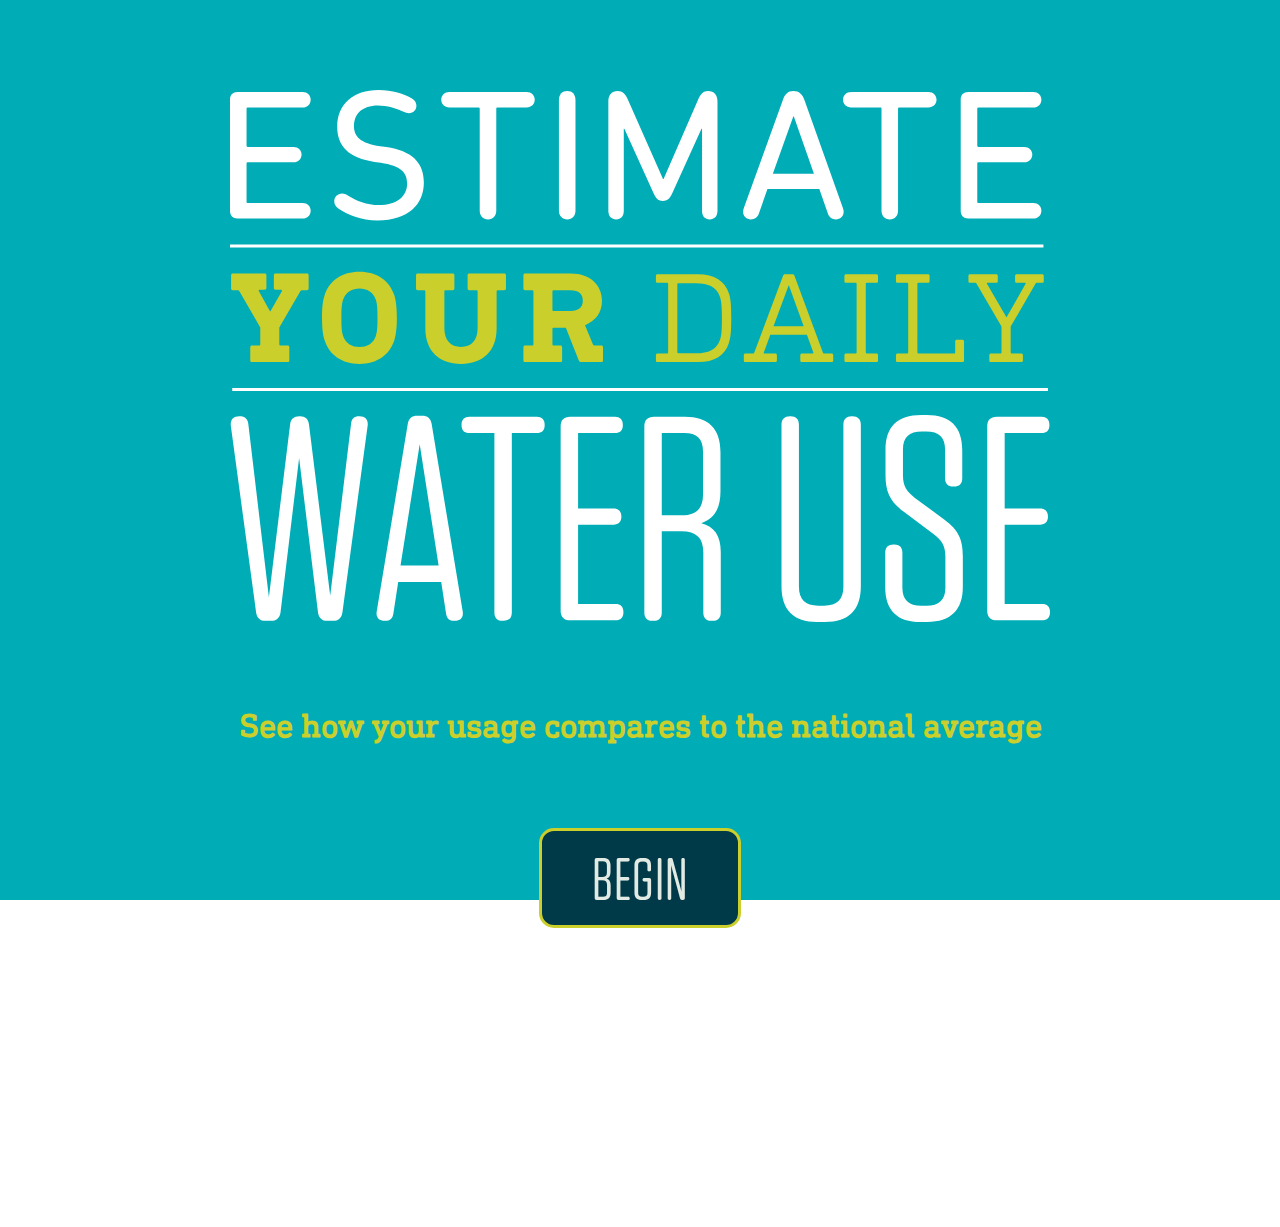
==== index.html @ 54525e08 "Initial commit" ====
<!doctype html>
<html class="no-js" lang="">
    <head>
        <meta charset="utf-8">
        <meta http-equiv="x-ua-compatible" content="ie=edge">
        <title></title>
        <meta name="description" content="">
        <meta name="viewport" content="width=device-width, initial-scale=1">

        <link rel="apple-touch-icon" href="apple-touch-icon.png">
        <!-- Place favicon.ico in the root directory -->

        <link rel="stylesheet" href="css/normalize.css">
        <link rel="stylesheet" href="css/main.css">
        <link rel="stylesheet" href="css/style.css">
<!--         <link rel="stylesheet" href="css/chartist.css"> -->
        <script src="js/vendor/modernizr-2.8.3.min.js"></script>
    </head>
    <body>
        <!--[if lt IE 8]>
            <p class="browserupgrade">You are using an <strong>outdated</strong> browser. Please <a href="http://browsehappy.com/">upgrade your browser</a> to improve your experience.</p>
        <![endif]-->

        <div class="proceed-alert">Please answer all questions before proceeding.</div>
        
        <div class="questions-wrapper">

          <div class="sidebar main-sidebar">
            <header class="sidebar-logo">
              <img src="images/title.svg" />
            </header>
            
            <!-- gauge -->
            <div class="gauge-cont" data-percentage="80">
              <div class="gauge">
                <div class="inner"></div>
                <div class="spinner"></div>
              </div>
              <div class="pointer"></div>
              <div class="pointer-knob"></div>
            </div>
            <!-- end gauge -->
            
            <div class="running-total">Running Total: <span id="runningDailyUsageTotal">0</span> gallons</div>
          </div>

          
          <ol class="questions">
            <li class="slide current-slide landing-slide">
              <section class="landing">
                <img src="images/title.svg" class="landing-image" alt="Calculate Your Water Usage" />
                <h2 class="landing-subtitle">See how your usage compares to the national average</h2>
                <button class="begin-button landing-button">Begin</button>
              </section>
            </li>
            <li class="slide">
              <!-- Household Questions -->
              <section class="household question-page">
                <form>
                  <fieldset class="round-buttons">
                    <legend>How many people are in your household?</legend>
                    <input type="radio" name="household_count" value="1" id="household_count_1"><label for="household_count_1">1</label>
                    <input type="radio" name="household_count" value="2" id="household_count_2"><label for="household_count_2">2</label>
                    <input type="radio" name="household_count" value="3" id="household_count_3"><label for="household_count_3">3</label>
                    <input type="radio" name="household_count" value="4" id="household_count_4"><label for="household_count_4">4</label>
                    <input type="radio" name="household_count" value="5" id="household_count_5"><label for="household_count_5">5</label><br />
                    <input type="radio" name="household_count" value="6" id="household_count_6"><label for="household_count_6">6</label>
                    <input type="radio" name="household_count" value="7" id="household_count_7"><label for="household_count_7">7</label>
                    <input type="radio" name="household_count" value="8" id="household_count_8"><label for="household_count_8">8</label>
                    <input type="radio" name="household_count" value="9" id="household_count_9"><label for="household_count_9">9</label>
                    <input type="radio" name="household_count" value="10" id="household_count_10"><label for="household_count_10">10</label>
                  </fieldset>
                </form>
                <progress value="1" max="20"></progress>
                <button class="continue-button">Continue</button>
              </section>
            </li>
            
            <li class="slide">  
              <!-- Shower Questions -->
              <section class="shower question-page">
                <form>
                  <fieldset class="round-buttons">
                    <legend>How many showers do you take daily?</legend>
                    <input type="radio" name="shower_count" value="0" id="shower0"><label for="shower0">0</label>
                    <input type="radio" name="shower_count" value="1" id="shower1"><label for="shower1">1</label> 
                    <input type="radio" name="shower_count" value="2" id="shower2"><label for="shower2">2</label> 
                    <input type="radio" name="shower_count" value="3" id="shower3"><label for="shower3">3</label> 
                    <input type="radio" name="shower_count" value="4" id="shower4"><label for="shower4">4</label>
                  </fieldset>
                  <fieldset class="round-buttons">
                    <legend>How many minutes do your showers typically last?</legend>
                    <input type="radio" name="shower_minutes" value="0" id="showermin0"><label for="showermin0">0</label>
                    <input type="radio" name="shower_minutes" value="5" id="showermin5"><label for="showermin5">5</label>
                    <input type="radio" name="shower_minutes" value="10" id="showermin10"><label for="showermin10">10</label>
                    <input type="radio" name="shower_minutes" value="15" id="showermin15"><label for="showermin15">15</label>
                    <input type="radio" name="shower_minutes" value="20" id="showermin20"><label for="showermin20">20</label>
                  </fieldset>
                  <fieldset class="regular-buttons">
                    <legend>Do you have a low-flow shower head?</legend>
                    <input type="radio" name="shower_low_flow" value="1" id="slf1"><label for="slf1">Yes</label>
                    <input type="radio" name="shower_low_flow" value="0" id="slf2"><label for="slf2">No</label>
                    <input type="radio" name="shower_low_flow" value="0" id="slf3"><label for="slf3">I Don't Know</label>
                  </fieldset>
                </form>
                <button class="previous-button">Previous</button>
                <progress value="4" max="20"></progress>
                <button class="continue-button">Continue</button>
              </section>
            </li>
            <li class="slide">
              <!-- Bath Questions -->
              <section class="bath question-page">
                <form>
                  <fieldset class="round-buttons">
                    <legend>How many baths do you take per week?</legend>
                    <input type="radio" name="bath_count" value="0" id="bath0"><label for="bath0">0</label>
                    <input type="radio" name="bath_count" value="1" id="bath1"><label for="bath1">1</label>
                    <input type="radio" name="bath_count" value="2" id="bath2"><label for="bath2">2</label>
                    <input type="radio" name="bath_count" value="3" id="bath3"><label for="bath3">3</label>
                    <input type="radio" name="bath_count" value="4" id="bath4"><label for="bath4">4</label>
                    <input type="radio" name="bath_count" value="5" id="bath5"><label for="bath5">5</label>
                    <input type="radio" name="bath_count" value="6" id="bath6"><label for="bath6">6</label>
                    <input type="radio" name="bath_count" value="7" id="bath7"><label for="bath7">7</label>
                  </fieldset>
                </form>
                <button class="previous-button">Previous</button>
                <progress value="5" max="20"></progress>
                <button class="continue-button">Continue</button>
              </section>
            </li>
            
            <li class="slide">
              <!-- Toilet Questions -->
              <section class="toilet question-page">
                <form>
                  <fieldset class="round-buttons">
                    <legend>How many times do you flush the toilet per day?</legend>
                    <input type="radio" name="toilet_count" value="1" id="toilet1"><label for="toilet1">1</label>
                    <input type="radio" name="toilet_count" value="2" id="toilet2"><label for="toilet2">2</label>
                    <input type="radio" name="toilet_count" value="3" id="toilet3"><label for="toilet3">3</label>
                    <input type="radio" name="toilet_count" value="4" id="toilet4"><label for="toilet4">4</label>
                    <input type="radio" name="toilet_count" value="5" id="toilet5"><label for="toilet5">5</label>
                    <input type="radio" name="toilet_count" value="6" id="toilet6"><label for="toilet6">6</label>
                    <input type="radio" name="toilet_count" value="7" id="toilet7"><label for="toilet7">7</label>
                    <input type="radio" name="toilet_count" value="8" id="toilet8"><label for="toilet8">8</label>
                  </fieldset>
                  <fieldset class="regular-buttons">
                    <legend>Do you have a low-flow toilet?</legend>
                    <input type="radio" name="toilet_low_flow" value="1" id="tlfy"><label for="tlfy">Yes</label>
                    <input type="radio" name="toilet_low_flow" value="0" id="tlfn"><label for="tlfn">No</label>
                    <input type="radio" name="toilet_low_flow" value="0" id="tlfidk"><label for="tlfidk">I don't know</label>
                  </fieldset>
                </form>
                <button class="previous-button">Previous</button>
                <progress value="7" max="20"></progress>
                <button class="continue-button">continue</button>
              </section>
            </li>
            
            <li class="slide">  
              <!-- Bathroom Sink Questions -->
              <section class="bathroom-sink question-page">
                <form>
                  <fieldset class="round-buttons">
                    <legend>How many minutes do you spend using the bathroom sink?</legend>
                    <input type="radio" name="bath_sink_minutes" value="5" id="bathsink5"><label for="bathsink5">5</label>
                    <input type="radio" name="bath_sink_minutes" value="10" id="bathsink10"><label for="bathsink10">10</label>
                    <input type="radio" name="bath_sink_minutes" value="15" id="bathsink15"><label for="bathsink15">15</label>
                    <input type="radio" name="bath_sink_minutes" value="20" id="bathsink20"><label for="bathsink20">20</label>
                  </fieldset>
                  <fieldset class="regular-buttons">
                    <legend>Do you have a low-flow sink?</legend>
                    <input type="radio" name="bath_sink_low_flow" value="1" id="lfsy"><label for="lfsy">Yes</label>
                    <input type="radio" name="bath_sink_low_flow" value="0" id="lfsn"><label for="lfsn">No</label>
                    <input type="radio" name="bath_sink_low_flow" value="0" id="lfsidk"><label for="lfsidk">I don't know</label>
                  </fieldset>
                </form>
                <button class="previous-button">Previous</button>
                <progress value="9" max="20"></progress>
                <button class="continue-button">continue</button>
              </section>
            </li>
            
            <li class="slide">
              <!-- Kitchen Sink Questions -->
              <section class="kitchen-sink question-page">
                <form>
                  <fieldset class="round-buttons">
                    <legend>How many minutes do you spend using the kitchen sink?</legend>
                    <span class="legend-details">(Washing dishes, rinsing produce, etc.)</span>
                    <input type="radio" name="kitchen_sink_minutes" value="0" id="ks0"><label for="ks0">0</label>
                    <input type="radio" name="kitchen_sink_minutes" value="5" id="ks5"><label for="ks5">5</label>
                    <input type="radio" name="kitchen_sink_minutes" value="10" id="ks10"><label for="ks10">10</label>
                    <input type="radio" name="kitchen_sink_minutes" value="15" id="ks15"><label for="ks15">15</label>
                    <input type="radio" name="kitchen_sink_minutes" value="20" id="ks20"><label for="ks20">20</label>
                    <input type="radio" name="kitchen_sink_minutes" value="25" id="ks25"><label for="ks25">25</label>
                  </fieldset>
                  <fieldset class="regular-buttons">
                    <legend>Do you have a low-flow kitchen sink?</legend>
                    <input type="radio" name="kitchen_sink_low_flow" value="1" id="lfksy"><label for="lfksy">Yes</label>
                    <input type="radio" name="kitchen_sink_low_flow" value="0" id="lfksn"><label for="lfksn">No</label>
                    <input type="radio" name="kitchen_sink_low_flow" value="0" id="lfksidk"><label for="lfksidk">I don't know</label>
                  </fieldset>
                </form>
                <button class="previous-button">Previous</button>
                <progress value="11" max="20"></progress>
                <button class="continue-button">continue</button>
              </section>
            </li>
            
            <li class="slide">  
              <!-- Dishwasher Questions -->
              <section class="dishwasher question-page">
                <form>
                  <fieldset class="round-buttons">
                    <legend>How many times is the dishwasher used per week?</legend>
                    <input type="radio" name="dishwasher_weekly" value="0" id="dish0"><label for="dish0">0</label>
                    <input type="radio" name="dishwasher_weekly" value="1" id="dish1"><label for="dish1">1</label>
                    <input type="radio" name="dishwasher_weekly" value="2" id="dish2"><label for="dish2">2</label>
                    <input type="radio" name="dishwasher_weekly" value="3" id="dish3"><label for="dish3">3</label>
                    <input type="radio" name="dishwasher_weekly" value="4" id="dish4"><label for="dish4">4</label>
                    <input type="radio" name="dishwasher_weekly" value="5" id="dish5"><label for="dish5">5</label>
                    <input type="radio" name="dishwasher_weekly" value="6" id="dish6"><label for="dish6">6</label>
                    <input type="radio" name="dishwasher_weekly" value="7" id="dish7"><label for="dish7">7</label>
                  </fieldset>
                  <fieldset class="regular-buttons">
                    <legend>Is the dishwasher EnergyStar compliant?</legend>
                    <input type="radio" name="dishwasher_saving" value="1" id="dishy"><label for="dishy">Yes</label>
                    <input type="radio" name="dishwasher_saving" value="0" id="dishn"><label for="dishn">No</label>
                    <input type="radio" name="dishwasher_saving" value="0" id="dishidk"><label for="dishidk">I don't know</label>
                  </fieldset>
                </form>
                <button class="previous-button">Previous</button>
                <progress value="13" max="20"></progress>
                <button class="continue-button">Continue</button>
              </section>
            </li>
            
            <li class="slide">
              <!-- Washing Machine Questions -->
              <section class="washing-machine question-page">
                <form>
                  <fieldset class="round-buttons">
                    <legend>How many loads of clothes are done in your household per week?</legend>
                    <input type="radio" name="laundry_weekly" value="0" id="l0"><label for="l0">0</label>
                    <input type="radio" name="laundry_weekly" value="1" id="l1"><label for="l1">1</label>
                    <input type="radio" name="laundry_weekly" value="2" id="l2"><label for="l2">2</label>
                    <input type="radio" name="laundry_weekly" value="3" id="l3"><label for="l3">3</label>
                    <input type="radio" name="laundry_weekly" value="4" id="l4"><label for="l4">4</label>
                    <input type="radio" name="laundry_weekly" value="5" id="l5"><label for="l5">5</label>
                    <input type="radio" name="laundry_weekly" value="6" id="l6"><label for="l6">6</label>
                    <input type="radio" name="laundry_weekly" value="7" id="l7"><label for="l7">7</label>
                    <input type="radio" name="laundry_weekly" value="8" id="l8"><label for="l8">8</label>
                    <input type="radio" name="laundry_weekly" value="9" id="l9"><label for="l9">9</label>
                    <input type="radio" name="laundry_weekly" value="10" id="l10"><label for="l10">10</label>
                    <input type="radio" name="laundry_weekly" value="11" id="l11"><label for="l11">11</label>
                    <input type="radio" name="laundry_weekly" value="12" id="l12"><label for="l12">12</label>
                    <input type="radio" name="laundry_weekly" value="13" id="l13"><label for="l13">13</label>
                    <input type="radio" name="laundry_weekly" value="14" id="l14"><label for="l14">14</label>
                    <input type="radio" name="laundry_weekly" value="15" id="l15"><label for="l15">15</label>
                    <input type="radio" name="laundry_weekly" value="16" id="l16"><label for="l16">16</label>
                  </fieldset>
                  <fieldset class="regular-buttons">
                    <legend>Is the washing machine EnergyStar compliant?</legend>
                    <input type="radio" name="laundry_saving" value="1" id="ly"><label for="ly">Yes</label>
                    <input type="radio" name="laundry_saving" value="0" id="ln"><label for="ln">No</label>
                    <input type="radio" name="laundry_saving" value="0" id="lidk"><label for="lidk">I don't know</label>
                  </fieldset>
                </form>
                <button class="previous-button">Previous</button>
                <progress value="15" max="20"></progress>
                <button class="continue-button">Continue</button>
              </section>
            </li>
                          
            <li class="slide">
              <!-- Lawn Questions -->
              <section class="lawn question-page">
                <form>
                  <fieldset class="round-buttons">
                    <legend>How many times per week does your household water the lawn?</legend>
                    <input type="radio" name="lawn_weekly" value="0" id="lawn0"><label for="lawn0">0</label>
                    <input type="radio" name="lawn_weekly" value="1" id="lawn1"><label for="lawn1">1</label>
                    <input type="radio" name="lawn_weekly" value="2" id="lawn2"><label for="lawn2">2</label>
                    <input type="radio" name="lawn_weekly" value="3" id="lawn3"><label for="lawn3">3</label>
                    <input type="radio" name="lawn_weekly" value="4" id="lawn4"><label for="lawn4">4</label>
                    <input type="radio" name="lawn_weekly" value="5" id="lawn5"><label for="lawn5">5</label>
                    <input type="radio" name="lawn_weekly" value="6" id="lawn6"><label for="lawn6">6</label>
                    <input type="radio" name="lawn_weekly" value="7" id="lawn7"><label for="lawn7">7</label>
                  </fieldset>
                  <fieldset class="round-buttons">
                    <legend>How many minutes each time?</legend>
                    <input type="radio" name="lawn_minutes" value="5" id="lawnmin5"><label for="lawnmin5">5</label>
                    <input type="radio" name="lawn_minutes" value="10" id="lawnmin10"><label for="lawnmin10">10</label>
                    <input type="radio" name="lawn_minutes" value="15" id="lawnmin15"><label for="lawnmin15">15</label>
                    <input type="radio" name="lawn_minutes" value="20" id="lawnmin20"><label for="lawnmin20">20</label>
                    <input type="radio" name="lawn_minutes" value="25" id="lawnmin25"><label for="lawnmin25">25</label>
                    <input type="radio" name="lawn_minutes" value="30" id="lawnmin30"><label for="lawnmin30">30</label>
                    <input type="radio" name="lawn_minutes" value="35" id="lawnmin35"><label for="lawnmin35">35</label>
                    <input type="radio" name="lawn_minutes" value="40" id="lawnmin40"><label for="lawnmin40">40</label>
                    <input type="radio" name="lawn_minutes" value="45" id="lawnmin45"><label for="lawnmin45">45</label>
                    <input type="radio" name="lawn_minutes" value="50" id="lawnmin50"><label for="lawnmin50">50</label>
                    <input type="radio" name="lawn_minutes" value="55" id="lawnmin55"><label for="lawnmin55">55</label>
                    <input type="radio" name="lawn_minutes" value="60" id="lawnmin60"><label for="lawnmin60">60</label>
                  </fieldset>
                  <fieldset class="regular-buttons">
                    <legend>Do you have a sprinkler system with a rain sensor?</legend>
                    <input type="radio" name="rain_sensor" value="1" id="rsy"><label for="rsy">Yes</label>
                    <input type="radio" name="rain_sensor" value="0" id="rsn"><label for="rsn">No</label>
                    <input type="radio" name="rain_sensor" value="0" id="rsidk"><label for="rsidk">I don't know</label>  
                  </fieldset>
                </form>
                <button class="previous-button">Previous</button>
                <progress value="18" max="20"></progress>
                <button class="continue-button">Continue</button>
              </section>
            </li>
            
            <li class="slide">
              <!-- Hose Questions -->
              <section class="hose question-page">
                <form>
                  <fieldset class="round-buttons">
                    <legend>How many minutes per week do you use the hose to wash cars, pets, etc.?</legend>
                    <input type="radio" name="hose_minutes" value="0" id="hose0"><label for="hose0">0</label>
                    <input type="radio" name="hose_minutes" value="5" id="hose5"><label for="hose5">5</label>
                    <input type="radio" name="hose_minutes" value="10" id="hose10"><label for="hose10">10</label>
                    <input type="radio" name="hose_minutes" value="15" id="hose15"><label for="hose15">15</label>
                    <input type="radio" name="hose_minutes" value="20" id="hose20"><label for="hose20">20</label>
                    <input type="radio" name="hose_minutes" value="25" id="hose25"><label for="hose25">25</label>
                    <input type="radio" name="hose_minutes" value="30" id="hose30"><label for="hose30">30</label>
                  </fieldset>
                </form>
                <button class="previous-button">Previous</button>
                <progress value="19" max="20"></progress>
                <button class="continue-button">Continue</button>
              </section>
            </li>
            
            <li class="slide">  
              <!-- Pool Questions -->
              <section class="pool question-page">
                <form>
                  <fieldset class="round-buttons">
                    <legend>How many minutes per week do you spend filling your pool?</legend>
                    <input type="radio" name="pool_minutes" value="15" id="pool15"><label for="pool15">15</label>
                    <input type="radio" name="pool_minutes" value="30" id="pool30"><label for="pool30">30</label>
                    <input type="radio" name="pool_minutes" value="45" id="pool45"><label for="pool45">45</label>
                    <input type="radio" name="pool_minutes" value="60" id="pool60"><label for="pool60">60</label>
                    <input type="radio" name="pool_minutes" value="0" id="pool0"><label for="pool0" class="regular-button">I don't have a pool.</label>
                  </fieldset>
                </form>
                <button class="previous-button">Previous</button>
                <progress value="20" max="20"></progress>
                <button class="continue-button">Continue</button>          
              </section>
            </li>
            
            <li class="slide results-slide">
              <!-- Results Section -->
              <section class="results results-page">
                <div class="center-column">
                  <div class="daily-readout">
                    <span class="daily-header"></span>
                    <span class="daily-value"><span id="totalDailyUsage">750</span> gallons</span>
                  </div>
                  <div class="chartist">
                    <div class="chartist-chart"></div>
                    <div class="chartist-legend">
                      <h1>Your Usage Breakdown</h1>
                      <div class="bathroom-usage">
                        <span class="legend-label">Bathroom</span>
                        <span class="legend-value"><span id="bathroomPercentage">25</span>%</span>
                      </div>
                      <div class="kitchen-usage">
                        <span class="legend-label">Kitchen</span>
                        <span class="legend-value"><span id="kitchenPercentage">25</span>%</span>
                      </div>
                      <div class="laundry-usage">
                        <span class="legend-label">Laundry</span>
                        <span class="legend-value"><span id="laundryPercentage">25</span>%</span>
                      </div>
                      <div class="outside-usage">
                        <span class="legend-label">Outside</span>
                        <span class="legend-value"><span id="outsidePercentage">25</span>%</span>
                      </div>
                    </div>
                  </div>
                </div>
                <div class="right-column">
                  <h1 class="totals-heading">Personal Water Usage</h1>
                  <div class="daily-total total">
                    <span class="usage-label">Daily</span>
                    <span class="usage-value"><span id="dailyUsage">75</span> Gallons</span>
                  </div>
                  <div class="weekly-total total">
                    <span class="usage-label">Weekly</span>
                    <span class="usage-value"><span id="weeklyUsage">2,618</span> Gallons</span>
                  </div>
                  <div class="monthly-total total">
                    <span class="usage-label">Monthly</span>
                    <span class="usage-value"><span id="monthlyUsage">10,472</span> Gallons</span>
                  </div>
                  <div class="yearly-total total">
                    <span class="usage-label">Yearly</span>
                    <span class="usage-value"><span id="yearlyUsage">136,136</span> Gallons</span>
                  </div>
                </div>
                
                <button class="restart-button">Start over</button>
              </section>
            </li>
          </ol>
          
          <div class="sidebar results-sidebar">
            <header class="sidebar-logo">
              <img src="images/title.svg" />
            </header>
            <div class="average-readout">
              <span class="small-header-above">National Average</span>
              <span class="average-value">90 Gallons</span>
            </div>
            <div class="average-readout">
              <span class="small-header-above">You Use</span>
              <span class="average-value" id="average-daily-usage"><span id="nationalDifference">100</span> Gallons</span>
              <span class="small-below"><span class="less-more" id="differenceWord">less</span> than the average</span>
            </div>
          </div>
          
        </div><!-- .questions-wrapper -->


        <script src="https://ajax.googleapis.com/ajax/libs/jquery/1.11.3/jquery.min.js"></script>
        <script>window.jQuery || document.write('<script src="js/vendor/jquery-1.11.3.min.js"><\/script>')</script>
        <script src="js/plugins.js"></script>
        <script src="js/chartist.js"></script>
        <script src="js/layout.js"></script>
        <script src="js/gauge.js"></script>
        <script src="js/watercalculator.js"></script>
        

        <!-- Google Analytics: change UA-XXXXX-X to be your site's ID. -->
        <script>
            (function(b,o,i,l,e,r){b.GoogleAnalyticsObject=l;b[l]||(b[l]=
            function(){(b[l].q=b[l].q||[]).push(arguments)});b[l].l=+new Date;
            e=o.createElement(i);r=o.getElementsByTagName(i)[0];
            e.src='https://www.google-analytics.com/analytics.js';
            r.parentNode.insertBefore(e,r)}(window,document,'script','ga'));
            ga('create','UA-XXXXX-X','auto');ga('send','pageview');
        </script>
    </body>
</html>
---- css/main.css ----
/*! HTML5 Boilerplate v5.2.0 | MIT License | https://html5boilerplate.com/ */

/*
 * What follows is the result of much research on cross-browser styling.
 * Credit left inline and big thanks to Nicolas Gallagher, Jonathan Neal,
 * Kroc Camen, and the H5BP dev community and team.
 */

/* ==========================================================================
   Base styles: opinionated defaults
   ========================================================================== */

html {
  box-sizing: border-box;
}
*, *:before, *:after {
  box-sizing: inherit;
}


html {
    color: #222;
    font-size: 1em;
    line-height: 1.4;
}

/*
 * Remove text-shadow in selection highlight:
 * https://twitter.com/miketaylr/status/12228805301
 *
 * These selection rule sets have to be separate.
 * Customize the background color to match your design.
 */

::-moz-selection {
    background: #b3d4fc;
    text-shadow: none;
}

::selection {
    background: #b3d4fc;
    text-shadow: none;
}

/*
 * A better looking default horizontal rule
 */

hr {
    display: block;
    height: 1px;
    border: 0;
    border-top: 1px solid #ccc;
    margin: 1em 0;
    padding: 0;
}

/*
 * Remove the gap between audio, canvas, iframes,
 * images, videos and the bottom of their containers:
 * https://github.com/h5bp/html5-boilerplate/issues/440
 */

audio,
canvas,
iframe,
img,
svg,
video {
    vertical-align: middle;
}

/*
 * Remove default fieldset styles.
 */

fieldset {
    border: 0;
    margin: 0;
    padding: 0;
}

/*
 * Allow only vertical resizing of textareas.
 */

textarea {
    resize: vertical;
}

/* ==========================================================================
   Browser Upgrade Prompt
   ========================================================================== */

.browserupgrade {
    margin: 0.2em 0;
    background: #ccc;
    color: #000;
    padding: 0.2em 0;
}

/* ==========================================================================
   Author's custom styles
   ========================================================================== */

img {
  max-width: 100%;
}


/* ==========================================================================
   Helper classes
   ========================================================================== */

/*
 * Hide visually and from screen readers:
 */

.hidden {
    display: none !important;
}

/*
 * Hide only visually, but have it available for screen readers:
 * http://snook.ca/archives/html_and_css/hiding-content-for-accessibility
 */

.visuallyhidden {
    border: 0;
    clip: rect(0 0 0 0);
    height: 1px;
    margin: -1px;
    overflow: hidden;
    padding: 0;
    position: absolute;
    width: 1px;
}

/*
 * Extends the .visuallyhidden class to allow the element
 * to be focusable when navigated to via the keyboard:
 * https://www.drupal.org/node/897638
 */

.visuallyhidden.focusable:active,
.visuallyhidden.focusable:focus {
    clip: auto;
    height: auto;
    margin: 0;
    overflow: visible;
    position: static;
    width: auto;
}

/*
 * Hide visually and from screen readers, but maintain layout
 */

.invisible {
    visibility: hidden;
}

/*
 * Clearfix: contain floats
 *
 * For modern browsers
 * 1. The space content is one way to avoid an Opera bug when the
 *    `contenteditable` attribute is included anywhere else in the document.
 *    Otherwise it causes space to appear at the top and bottom of elements
 *    that receive the `clearfix` class.
 * 2. The use of `table` rather than `block` is only necessary if using
 *    `:before` to contain the top-margins of child elements.
 */

.clearfix:before,
.clearfix:after {
    content: " "; /* 1 */
    display: table; /* 2 */
}

.clearfix:after {
    clear: both;
}

/* ==========================================================================
   EXAMPLE Media Queries for Responsive Design.
   These examples override the primary ('mobile first') styles.
   Modify as content requires.
   ========================================================================== */

@media only screen and (min-width: 35em) {
    /* Style adjustments for viewports that meet the condition */
}

@media print,
       (-webkit-min-device-pixel-ratio: 1.25),
       (min-resolution: 1.25dppx),
       (min-resolution: 120dpi) {
    /* Style adjustments for high resolution devices */
}

/* ==========================================================================
   Print styles.
   Inlined to avoid the additional HTTP request:
   http://www.phpied.com/delay-loading-your-print-css/
   ========================================================================== */

@media print {
    *,
    *:before,
    *:after {
        background: transparent !important;
        color: #000 !important; /* Black prints faster:
                                   http://www.sanbeiji.com/archives/953 */
        box-shadow: none !important;
        text-shadow: none !important;
    }

    a,
    a:visited {
        text-decoration: underline;
    }

    a[href]:after {
        content: " (" attr(href) ")";
    }

    abbr[title]:after {
        content: " (" attr(title) ")";
    }

    /*
     * Don't show links that are fragment identifiers,
     * or use the `javascript:` pseudo protocol
     */

    a[href^="#"]:after,
    a[href^="javascript:"]:after {
        content: "";
    }

    pre,
    blockquote {
        border: 1px solid #999;
        page-break-inside: avoid;
    }

    /*
     * Printing Tables:
     * http://css-discuss.incutio.com/wiki/Printing_Tables
     */

    thead {
        display: table-header-group;
    }

    tr,
    img {
        page-break-inside: avoid;
    }

    img {
        max-width: 100% !important;
    }

    p,
    h2,
    h3 {
        orphans: 3;
        widows: 3;
    }

    h2,
    h3 {
        page-break-after: avoid;
    }
}
---- css/style.css ----
html, body, button, label, fieldset, input {
  cursor: none;
  -webkit-user-select: none;
  /* Chrome all / Safari all */
  -moz-user-select: none;
  /* Firefox all */
  -ms-user-select: none;
  /* IE 10+ */
  user-select: none;
  /* Likely future */ }

/* Din Rounded */
@font-face {
  font-family: DINRounded;
  src: url(../fonts/DINNextRoundedLTPro-Regular.otf); }

@font-face {
  font-family: DINRoundedLight;
  src: url(../fonts/Linotype-DINNextRoundedLTPro-Light.otf); }

/* Din Slab */
@font-face {
  font-family: DINSlabitalic;
  src: url(../fonts/DINNextSlabPro-Italic.otf); }

@font-face {
  font-family: DINSlabregular;
  src: url(../fonts/DINNextSlabPro-Regular.otf); }

@font-face {
  font-family: DINSlabLightItalic;
  src: url(../fonts/DINNextSlabPro-LightItalic.otf); }

@font-face {
  font-family: DINSlabLight;
  src: url(../fonts/DINNextSlabPro-Light.otf); }

@font-face {
  font-family: DINSlabMedium;
  src: url(../fonts/DINNextSlabPro-Medium.otf); }

@font-face {
  font-family: DINSlabMediumItalic;
  src: url(../fonts/DINNextSlabPro-MediumIt.otf); }

/* Tungsten Rounded */
@font-face {
  font-family: TungstenRndLight;
  src: url(../fonts/TungstenRnd-Light.otf); }

@font-face {
  font-family: TungstenRndBook;
  src: url(../fonts/TungstenRnd-Book.otf); }

@font-face {
  font-family: TungstenRndMedium;
  src: url(../fonts/TungstenRnd-Medium.otf); }

/* Typeface Variables
____________________________________ */
/* Tungsten Round */
/* Din Rounded */
/* Din Slab */
body {
  font-family: "TungstenRndBook", sans-serif; }

fieldset {
  border: 0;
  margin: 0 0 15px 0;
  padding: 0; }

legend {
  font-weight: bold; }

h1 {
  font-size: 20px; }

body {
  overflow: hidden;
  font-weight: 300; }

.proceed-alert {
  display: none;
  position: absolute;
  color: red;
  z-index: 10000; }

.questions-wrapper {
  position: relative;
  width: 100vw;
  height: 100vh;
  background-color: #00adb7; }

ol.questions {
  list-style: none;
  margin: 0;
  padding: 0; }

.slide {
  margin: 0;
  height: 100vh;
  width: 62.5vw;
  position: absolute;
  visibility: hidden; }
  .slide:not(.landing-slide) {
    margin-left: 30vw;
    padding: 2.5vw;
    width: 70vw; }

.slide.current-slide {
  visibility: visible; }

/* Landing Slide */
.landing-slide {
  text-align: center;
  width: 100vw;
  padding-top: 10vh; }

.landing-subtitle {
  color: #cbcf2b;
  font-family: "DINSlabregular", sans-serif;
  font-size: 34px;
  margin-top: 80px; }

.landing-button {
  margin-top: 50px;
  font-family: "TungstenRndBook", sans-serif;
  font-size: 60px; }

/* Questions */
form {
  display: flex;
  flex-direction: column;
  justify-content: center;
  height: 84vh;
  text-align: center; }

legend,
label {
  color: #e2eae4; }

legend {
  display: block;
  margin-bottom: 15px;
  font-family: "DINSlabregular", sans-serif;
  font-size: 48px;
  letter-spacing: -1.5px;
  font-weight: 400;
  width: 100%;
  text-align: center; }

.legend-details {
  display: block;
  color: #cbcf2b;
  margin-bottom: 45px;
  font-family: "DINSlabregular", sans-serif;
  font-size: 32px;
  line-height: 0; }

input {
  visibility: hidden;
  width: 0;
  height: 0; }

label {
  font-family: "TungstenRndBook", sans-serif;
  text-transform: uppercase;
  font-size: 100px;
  padding: 25px;
  background-color: #003948;
  transition: all 0.125s ease; }

/* CSS for round inputs */
.round-buttons input + label,
.regular-buttons input + label,
.round-buttons input + label.regular-button {
  height: 110px;
  display: inline-block;
  background-color: #003948;
  border: 4px solid #cbcf2b;
  font-family: "TungstenRndBook", sans-serif;
  font-size: 4em;
  text-align: center;
  margin-right: 25px;
  margin-bottom: 25px;
  box-shadow: 0 0 15px rgba(0, 57, 72, 0.5); }

.round-buttons input + label {
  width: 110px;
  border-radius: 50%;
  line-height: 0.75; }

.regular-buttons input + label,
.round-buttons input + label.regular-button {
  width: auto;
  padding-left: 45px;
  padding-right: 45px;
  border-radius: 55px;
  line-height: 0.8;
  white-space: nowrap; }

input:checked + label,
input:checked + label.regular-button {
  background-color: #cbcf2b; }

input:active + label,
input:active + label.regular-button {
  background-color: #cbcf2b;
  transform: scale(0.85); }

/* Buttons */
button {
  margin: 0;
  padding: 5px 50px;
  border: 3px solid #cbcf2b;
  color: #e2eae4;
  background-color: #003948;
  border-radius: 15px;
  text-transform: uppercase;
  letter-spacing: 1px;
  font-family: "TungstenRndBook", sans-serif;
  font-size: 3em; }

button:active {
  background-color: #cbcf2b; }

.previous-button,
.continue-button {
  position: absolute;
  bottom: 2.5vh; }

.continue-button {
  right: 1.5vw; }

progress {
  -webkit-appearance: none;
  -moz-appearance: none;
  appearance: none;
  border: none;
  width: 300px;
  height: 25px;
  background: #e2eae4;
  border-radius: 15px;
  margin: 0 auto;
  display: block;
  transform: translateY(40px); }

progress[value]::-webkit-progress-bar {
  background: white;
  border-radius: 15px; }

progress[value]::-webkit-progress-value {
  background: #cbcf2b;
  border-radius: 15px; }

progress[value]::-moz-progress-bar {
  background: #cbcf2b;
  border-radius: 15px; }

/** Sidebar **/
.sidebar {
  position: fixed;
  width: 30vw;
  height: 100vh;
  padding: 3vw;
  background-color: #003948;
  box-shadow: 0 0 15px #003948; }

.sidebar-logo {
  text-align: center; }

.running-total {
  position: absolute;
  bottom: 3vw;
  font-family: "TungstenRndBook", sans-serif;
  font-size: 3vw;
  line-height: 1;
  color: #e2eae4; }

/*----------- Results ------------*/
.results-slide {
  background-color: #003948;
  background-clip: border-box;
  color: white; }

.results-sidebar {
  background-color: #003948;
  color: white; }

.average-readout {
  margin-top: 50px; }

.small-header-above {
  font-family: "DIN Next Slab Pro";
  font-size: 24px;
  display: block;
  color: #00adb7; }

.small-below {
  display: block;
  font-family: "DIN Next Rounded LT Pro";
  line-height: 1;
  color: #cbcf2b;
  font-size: 20px; }

.average-value {
  font-family: 'Tungsten Rounded';
  font-weight: 200;
  font-size: 120px;
  line-height: 1;
  text-transform: uppercase; }

.less-more {
  border-bottom: 2px solid #cbcf2b; }

.center-column {
  width: 40vw;
  float: left; }

.right-column {
  width: 25vw;
  float: right; }

/* Chart */
.chartist-chart {
  height: 26vw;
  width: 26vw;
  float: left; }

.chartist-legend {
  float: right;
  width: 14vw;
  height: 26vw; }

.chartist-legend h1 {
  font-family: DIN Next Slab Pro;
  font-weight: 300; }

.legend-label {
  font-family: "DIN Next Rounded LT Pro";
  display: block;
  text-transform: uppercase;
  line-height: 1; }

.legend-value {
  font-family: "Tungsten Rounded";
  font-weight: 200;
  font-size: 72px;
  line-height: 1;
  display: block;
  margin-bottom: 18px; }

.bathroom-usage {
  color: #00adb7; }

.kitchen-usage {
  color: #f59c1e; }

.laundry-usage {
  color: #cbcf2b; }

.outside-usage {
  color: #e2eae4; }

/* Right Column */
.totals-heading {
  font-family: "DIN Next Slab Pro";
  font-weight: 300;
  font-size: 40px;
  color: #00adb7; }

.usage-label {
  display: block;
  font-family: "DIN Next Rounded LT Pro";
  text-transform: uppercase;
  font-size: 24px;
  letter-spacing: 1px;
  color: #cbcf2b; }

.usage-value {
  font-family: "Tungsten Rounded";
  font-size: 96px;
  line-height: 1;
  font-weight: 200;
  text-transform: uppercase; }

.right-column .total {
  margin-bottom: 25px; }

/** Chart **/
.ct-label {
  fill: rgba(0, 0, 0, 0.4);
  color: rgba(0, 0, 0, 0.4);
  font-size: 1rem;
  line-height: 1;
  font-family: "DIN Next Rounded LT Pro"; }

.ct-chart-line .ct-label,
.ct-chart-bar .ct-label {
  display: block;
  display: -webkit-box;
  display: -moz-box;
  display: -ms-flexbox;
  display: -webkit-flex;
  display: flex; }

.ct-label.ct-horizontal.ct-start {
  -webkit-box-align: flex-end;
  -webkit-align-items: flex-end;
  -ms-flex-align: flex-end;
  align-items: flex-end;
  -webkit-box-pack: flex-start;
  -webkit-justify-content: flex-start;
  -ms-flex-pack: flex-start;
  justify-content: flex-start;
  text-align: left;
  text-anchor: start; }

.ct-label.ct-horizontal.ct-end {
  -webkit-box-align: flex-start;
  -webkit-align-items: flex-start;
  -ms-flex-align: flex-start;
  align-items: flex-start;
  -webkit-box-pack: flex-start;
  -webkit-justify-content: flex-start;
  -ms-flex-pack: flex-start;
  justify-content: flex-start;
  text-align: left;
  text-anchor: start; }

.ct-label.ct-vertical.ct-start {
  -webkit-box-align: flex-end;
  -webkit-align-items: flex-end;
  -ms-flex-align: flex-end;
  align-items: flex-end;
  -webkit-box-pack: flex-end;
  -webkit-justify-content: flex-end;
  -ms-flex-pack: flex-end;
  justify-content: flex-end;
  text-align: right;
  text-anchor: end; }

.ct-label.ct-vertical.ct-end {
  -webkit-box-align: flex-end;
  -webkit-align-items: flex-end;
  -ms-flex-align: flex-end;
  align-items: flex-end;
  -webkit-box-pack: flex-start;
  -webkit-justify-content: flex-start;
  -ms-flex-pack: flex-start;
  justify-content: flex-start;
  text-align: left;
  text-anchor: start; }

.ct-chart-bar .ct-label.ct-horizontal.ct-start {
  -webkit-box-align: flex-end;
  -webkit-align-items: flex-end;
  -ms-flex-align: flex-end;
  align-items: flex-end;
  -webkit-box-pack: center;
  -webkit-justify-content: center;
  -ms-flex-pack: center;
  justify-content: center;
  text-align: center;
  text-anchor: start; }

.ct-chart-bar .ct-label.ct-horizontal.ct-end {
  -webkit-box-align: flex-start;
  -webkit-align-items: flex-start;
  -ms-flex-align: flex-start;
  align-items: flex-start;
  -webkit-box-pack: center;
  -webkit-justify-content: center;
  -ms-flex-pack: center;
  justify-content: center;
  text-align: center;
  text-anchor: start; }

.ct-chart-bar.ct-horizontal-bars .ct-label.ct-horizontal.ct-start {
  -webkit-box-align: flex-end;
  -webkit-align-items: flex-end;
  -ms-flex-align: flex-end;
  align-items: flex-end;
  -webkit-box-pack: flex-start;
  -webkit-justify-content: flex-start;
  -ms-flex-pack: flex-start;
  justify-content: flex-start;
  text-align: left;
  text-anchor: start; }

.ct-chart-bar.ct-horizontal-bars .ct-label.ct-horizontal.ct-end {
  -webkit-box-align: flex-start;
  -webkit-align-items: flex-start;
  -ms-flex-align: flex-start;
  align-items: flex-start;
  -webkit-box-pack: flex-start;
  -webkit-justify-content: flex-start;
  -ms-flex-pack: flex-start;
  justify-content: flex-start;
  text-align: left;
  text-anchor: start; }

.ct-chart-bar.ct-horizontal-bars .ct-label.ct-vertical.ct-start {
  -webkit-box-align: center;
  -webkit-align-items: center;
  -ms-flex-align: center;
  align-items: center;
  -webkit-box-pack: flex-end;
  -webkit-justify-content: flex-end;
  -ms-flex-pack: flex-end;
  justify-content: flex-end;
  text-align: right;
  text-anchor: end; }

.ct-chart-bar.ct-horizontal-bars .ct-label.ct-vertical.ct-end {
  -webkit-box-align: center;
  -webkit-align-items: center;
  -ms-flex-align: center;
  align-items: center;
  -webkit-box-pack: flex-start;
  -webkit-justify-content: flex-start;
  -ms-flex-pack: flex-start;
  justify-content: flex-start;
  text-align: left;
  text-anchor: end; }

.ct-grid {
  stroke: rgba(0, 0, 0, 0.2);
  stroke-width: 1px;
  stroke-dasharray: 2px; }

.ct-point {
  stroke-width: 10px;
  stroke-linecap: round; }

.ct-line {
  fill: none;
  stroke-width: 4px; }

.ct-area {
  stroke: none;
  fill-opacity: 0.1; }

.ct-bar {
  fill: none;
  stroke-width: 10px; }

.ct-slice-donut {
  fill: none;
  stroke-width: 60px; }

.ct-series-a .ct-point, .ct-series-a .ct-line, .ct-series-a .ct-bar, .ct-series-a .ct-slice-donut {
  stroke: #00adb7; }

.ct-series-a .ct-slice-pie, .ct-series-a .ct-area {
  fill: #00adb7; }

.ct-series-b .ct-point, .ct-series-b .ct-line, .ct-series-b .ct-bar, .ct-series-b .ct-slice-donut {
  stroke: #f59c1e; }

.ct-series-b .ct-slice-pie, .ct-series-b .ct-area {
  fill: #f59c1e; }

.ct-series-c .ct-point, .ct-series-c .ct-line, .ct-series-c .ct-bar, .ct-series-c .ct-slice-donut {
  stroke: #cbcf2b; }

.ct-series-c .ct-slice-pie, .ct-series-c .ct-area {
  fill: #cbcf2b; }

.ct-series-d .ct-point, .ct-series-d .ct-line, .ct-series-d .ct-bar, .ct-series-d .ct-slice-donut {
  stroke: #e2eae4; }

.ct-series-d .ct-slice-pie, .ct-series-d .ct-area {
  fill: #e2eae4; }

.ct-square {
  display: block;
  position: relative;
  width: 100%; }
  .ct-square:before {
    display: block;
    float: left;
    content: "";
    width: 0;
    height: 0;
    padding-bottom: 100%; }
  .ct-square:after {
    content: "";
    display: table;
    clear: both; }
  .ct-square > svg {
    display: block;
    position: absolute;
    top: 0;
    left: 0; }

.ct-minor-second {
  display: block;
  position: relative;
  width: 100%; }
  .ct-minor-second:before {
    display: block;
    float: left;
    content: "";
    width: 0;
    height: 0;
    padding-bottom: 93.75%; }
  .ct-minor-second:after {
    content: "";
    display: table;
    clear: both; }
  .ct-minor-second > svg {
    display: block;
    position: absolute;
    top: 0;
    left: 0; }

.ct-major-second {
  display: block;
  position: relative;
  width: 100%; }
  .ct-major-second:before {
    display: block;
    float: left;
    content: "";
    width: 0;
    height: 0;
    padding-bottom: 88.8888888889%; }
  .ct-major-second:after {
    content: "";
    display: table;
    clear: both; }
  .ct-major-second > svg {
    display: block;
    position: absolute;
    top: 0;
    left: 0; }

.ct-minor-third {
  display: block;
  position: relative;
  width: 100%; }
  .ct-minor-third:before {
    display: block;
    float: left;
    content: "";
    width: 0;
    height: 0;
    padding-bottom: 83.3333333333%; }
  .ct-minor-third:after {
    content: "";
    display: table;
    clear: both; }
  .ct-minor-third > svg {
    display: block;
    position: absolute;
    top: 0;
    left: 0; }

.ct-major-third {
  display: block;
  position: relative;
  width: 100%; }
  .ct-major-third:before {
    display: block;
    float: left;
    content: "";
    width: 0;
    height: 0;
    padding-bottom: 80%; }
  .ct-major-third:after {
    content: "";
    display: table;
    clear: both; }
  .ct-major-third > svg {
    display: block;
    position: absolute;
    top: 0;
    left: 0; }

.ct-perfect-fourth {
  display: block;
  position: relative;
  width: 100%; }
  .ct-perfect-fourth:before {
    display: block;
    float: left;
    content: "";
    width: 0;
    height: 0;
    padding-bottom: 75%; }
  .ct-perfect-fourth:after {
    content: "";
    display: table;
    clear: both; }
  .ct-perfect-fourth > svg {
    display: block;
    position: absolute;
    top: 0;
    left: 0; }

.ct-perfect-fifth {
  display: block;
  position: relative;
  width: 100%; }
  .ct-perfect-fifth:before {
    display: block;
    float: left;
    content: "";
    width: 0;
    height: 0;
    padding-bottom: 66.6666666667%; }
  .ct-perfect-fifth:after {
    content: "";
    display: table;
    clear: both; }
  .ct-perfect-fifth > svg {
    display: block;
    position: absolute;
    top: 0;
    left: 0; }

.ct-minor-sixth {
  display: block;
  position: relative;
  width: 100%; }
  .ct-minor-sixth:before {
    display: block;
    float: left;
    content: "";
    width: 0;
    height: 0;
    padding-bottom: 62.5%; }
  .ct-minor-sixth:after {
    content: "";
    display: table;
    clear: both; }
  .ct-minor-sixth > svg {
    display: block;
    position: absolute;
    top: 0;
    left: 0; }

.ct-golden-section {
  display: block;
  position: relative;
  width: 100%; }
  .ct-golden-section:before {
    display: block;
    float: left;
    content: "";
    width: 0;
    height: 0;
    padding-bottom: 61.804697157%; }
  .ct-golden-section:after {
    content: "";
    display: table;
    clear: both; }
  .ct-golden-section > svg {
    display: block;
    position: absolute;
    top: 0;
    left: 0; }

.ct-major-sixth {
  display: block;
  position: relative;
  width: 100%; }
  .ct-major-sixth:before {
    display: block;
    float: left;
    content: "";
    width: 0;
    height: 0;
    padding-bottom: 60%; }
  .ct-major-sixth:after {
    content: "";
    display: table;
    clear: both; }
  .ct-major-sixth > svg {
    display: block;
    position: absolute;
    top: 0;
    left: 0; }

.ct-minor-seventh {
  display: block;
  position: relative;
  width: 100%; }
  .ct-minor-seventh:before {
    display: block;
    float: left;
    content: "";
    width: 0;
    height: 0;
    padding-bottom: 56.25%; }
  .ct-minor-seventh:after {
    content: "";
    display: table;
    clear: both; }
  .ct-minor-seventh > svg {
    display: block;
    position: absolute;
    top: 0;
    left: 0; }

.ct-major-seventh {
  display: block;
  position: relative;
  width: 100%; }
  .ct-major-seventh:before {
    display: block;
    float: left;
    content: "";
    width: 0;
    height: 0;
    padding-bottom: 53.3333333333%; }
  .ct-major-seventh:after {
    content: "";
    display: table;
    clear: both; }
  .ct-major-seventh > svg {
    display: block;
    position: absolute;
    top: 0;
    left: 0; }

.ct-octave {
  display: block;
  position: relative;
  width: 100%; }
  .ct-octave:before {
    display: block;
    float: left;
    content: "";
    width: 0;
    height: 0;
    padding-bottom: 50%; }
  .ct-octave:after {
    content: "";
    display: table;
    clear: both; }
  .ct-octave > svg {
    display: block;
    position: absolute;
    top: 0;
    left: 0; }

.ct-major-tenth {
  display: block;
  position: relative;
  width: 100%; }
  .ct-major-tenth:before {
    display: block;
    float: left;
    content: "";
    width: 0;
    height: 0;
    padding-bottom: 40%; }
  .ct-major-tenth:after {
    content: "";
    display: table;
    clear: both; }
  .ct-major-tenth > svg {
    display: block;
    position: absolute;
    top: 0;
    left: 0; }

.ct-major-eleventh {
  display: block;
  position: relative;
  width: 100%; }
  .ct-major-eleventh:before {
    display: block;
    float: left;
    content: "";
    width: 0;
    height: 0;
    padding-bottom: 37.5%; }
  .ct-major-eleventh:after {
    content: "";
    display: table;
    clear: both; }
  .ct-major-eleventh > svg {
    display: block;
    position: absolute;
    top: 0;
    left: 0; }

.ct-major-twelfth {
  display: block;
  position: relative;
  width: 100%; }
  .ct-major-twelfth:before {
    display: block;
    float: left;
    content: "";
    width: 0;
    height: 0;
    padding-bottom: 33.3333333333%; }
  .ct-major-twelfth:after {
    content: "";
    display: table;
    clear: both; }
  .ct-major-twelfth > svg {
    display: block;
    position: absolute;
    top: 0;
    left: 0; }

.ct-double-octave {
  display: block;
  position: relative;
  width: 100%; }
  .ct-double-octave:before {
    display: block;
    float: left;
    content: "";
    width: 0;
    height: 0;
    padding-bottom: 25%; }
  .ct-double-octave:after {
    content: "";
    display: table;
    clear: both; }
  .ct-double-octave > svg {
    display: block;
    position: absolute;
    top: 0;
    left: 0; }

/*---------- Animations ----------*/
.hide-for-next fieldset {
  animation: hideForNext 0.5s ease forwards; }

@keyframes hideForNext {
  to {
    opacity: 0;
    transform: translate3d(0, -500px, 0); } }

.show-next {
  visibility: visible; }

.show-this-field {
  animation: showNext 0.5s ease both 0.15s;
  animation-delay: 0.25s; }

@keyframes showNext {
  from {
    opacity: 0;
    -webkit-transform: translate3d(0, 500px, 0);
    transform: translate3d(0, 500px, 0); } }

/*

.hide-for-previous fieldset {
  animation: hideForPrevious 0.5s ease forwards;
}
*/
.hide-this-field {
  animation: hideForPrevious 0.5s ease forwards; }

@keyframes hideForPrevious {
  to {
    opacity: 0;
    transform: translate3d(0, 500px, 0); } }

.show-previous {
  visibility: visible; }

.show-previous fieldset {
  animation: showPrevious 0.5s ease both 0.15s;
  animation-delay: 0.25s; }

@keyframes showPrevious {
  from {
    opacity: 0;
    transform: translate3d(0, -500px, 0); } }

.daily-readout {
  margin-bottom: 20px; }

.daily-value {
  font-family: "TungstenRndBook", sans-serif;
  font-size: 96px;
  text-transform: uppercase; }

.chartist-chart .ct-label {
  font-family: "DINRounded", sans-serif;
  font-size: 16px;
  z-index: 99; }

.chartist-legend h1 {
  font-family: "DINSlabregular", sans-serif;
  font-size: 24px; }

.chartist-legend .legend-label {
  font-family: "DINRounded", sans-serif;
  font-size: 18px;
  text-transform: uppercase; }

.chartist-legend .legend-value {
  font-family: "TungstenRndBook", sans-serif;
  font-size: 80px; }

.right-column .totals-heading {
  margin-top: 50px;
  font-family: "DINSlabregular", sans-serif; }

.right-column .usage-label {
  font-family: "DINRounded", sans-serif; }

.right-column .usage-value {
  font-family: "TungstenRndBook", sans-serif; }

.restart-button {
  clear: both;
  float: right;
  font-size: 60px; }

.average-readout .small-header-above {
  font-family: "DINRounded", sans-serif;
  font-size: 24px;
  text-transform: uppercase; }

.average-readout .average-value {
  font-family: "TungstenRndBook", sans-serif;
  font-size: 96px; }

.average-readout .small-below {
  font-family: "DINRounded", sans-serif;
  font-size: 32px;
  margin-top: 10px; }

.gauge {
  width: 400px;
  height: 200px;
  position: relative;
  overflow: hidden; }

.inner {
  width: 400px;
  height: 200px;
  display: block;
  background-color: #444444;
  border-radius: 400px 400px 0 0;
  z-index: 1; }
  .inner:after {
    content: '';
    width: 320px;
    height: 160px;
    top: 40px;
    left: 40px;
    background-color: #2a2a2a;
    border-radius: 400px 400px 0 0;
    position: absolute;
    z-index: 3; }

.spinner {
  width: 400px;
  height: 200px;
  background-color: #cbcf2b;
  position: absolute;
  z-index: 2;
  transform-origin: top center;
  transform: rotate(0deg);
  transition: transform 1000ms ease;
  transform: translateZ(0);
  border-radius: 0 0 400px 400px; }
  .spinner.alt {
    background-color: #e14e54; }

.gauge-cont {
  display: inline-block;
  position: relative;
  width: 400px;
  height: 200px;
  margin-left: 30px;
  margin-top: 80%; }
  .gauge-cont:first-child {
    margin: 0; }

.pointer {
  display: block;
  width: 6px;
  height: 205px;
  background-color: #fff;
  border-radius: 4px 4px 0 0;
  position: absolute;
  z-index: 4;
  bottom: 0px;
  left: 197px;
  transform: rotate(-90deg);
  transform-origin: center bottom;
  transition: transform 1000ms ease; }

.pointer-knob {
  width: 20px;
  height: 20px;
  background-color: #fff;
  position: absolute;
  left: 190px;
  bottom: -10px;
  z-index: 5;
  border-radius: 20px; }
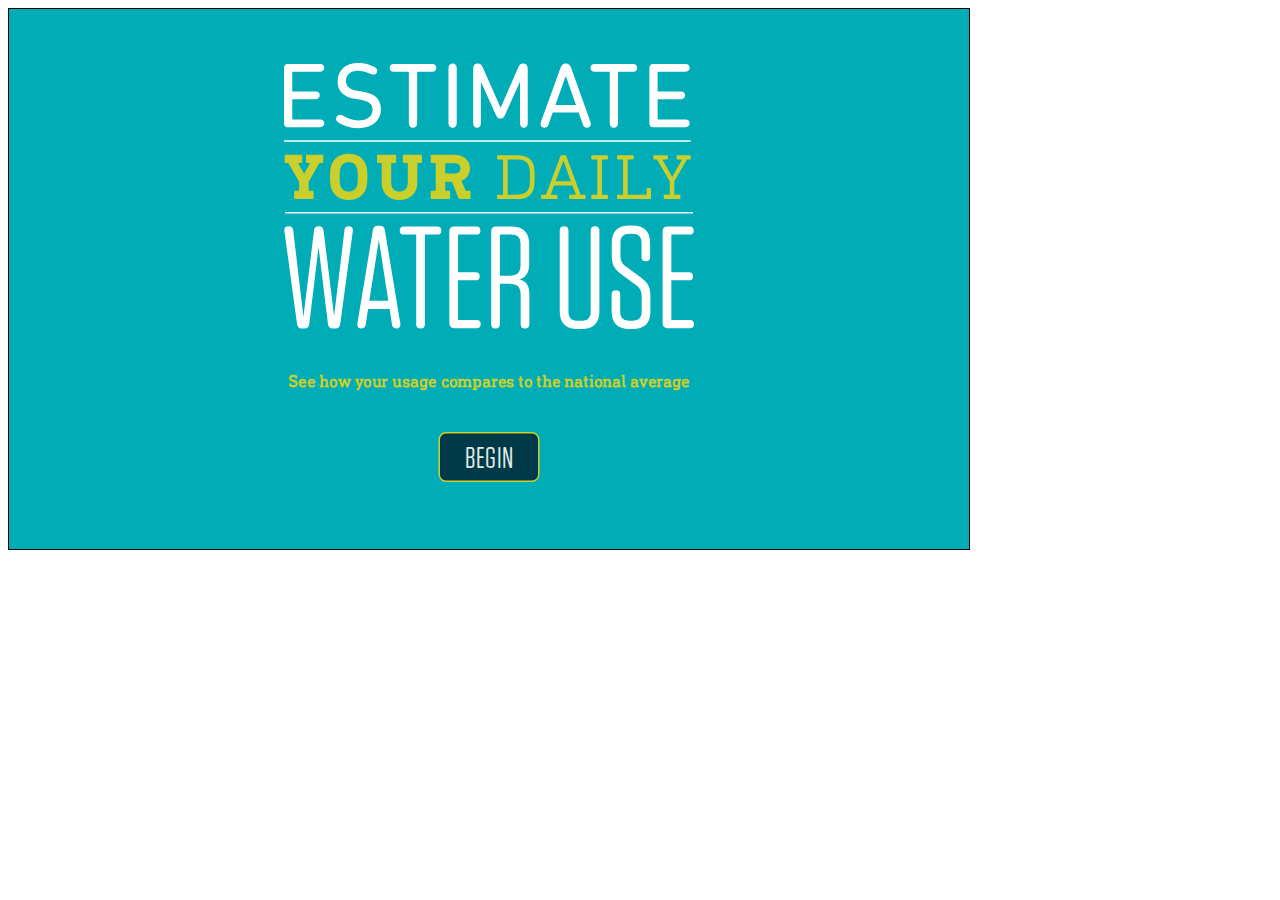
==== commit 5768477e: "renames files so index is iframe version." ====
--- a/index.html
+++ b/index.html
@@ -1,453 +1,56 @@
- <!doctype html>
-<html class="no-js" lang="">
-    <head>
-        <meta charset="utf-8">
-        <meta http-equiv="x-ua-compatible" content="ie=edge">
-        <title></title>
-        <meta name="description" content="">
-        <meta name="viewport" content="width=device-width, initial-scale=1">
+<!doctype html>
+<html>
+  <head>
+    <meta charset="utf-8">
+    <meta http-equiv="x-ua-compatible" content="ie=edge">
+    <title>Water in the Home Calculator</title>
+    <meta name="description" content="">
+    <meta name="viewport" content="width=device-width, initial-scale=1">
+    <style>
+      #wrap {
+        padding: 0;
+        overflow: hidden;
+        border: 1px solid black;
+      }
+      #frame {
+        width: 1920px;
+        height: 1080px;
+        border: none;
+        transform-origin: 0 0;
+      }
+      @media (max-width: 1930px) {
+        #wrap {
+          width: 1440px;
+          height: 810px;
+        }
+        #frame {
+          transform: scale(0.75);
+        }
+      }
+      @media (max-width: 1440px) {
+        #wrap {
+          width: 960px;
+          height: 540px;
+        }
+        #frame {
+          transform: scale(0.5);
+        }
+      }
 
-        <link rel="apple-touch-icon" href="apple-touch-icon.png">
-        <!-- Place favicon.ico in the root directory -->
-
-        <link rel="stylesheet" href="css/normalize.css">
-        <link rel="stylesheet" href="css/main.css">
-        <link rel="stylesheet" href="css/style.css">
-<!--         <link rel="stylesheet" href="css/chartist.css"> -->
-        <script src="js/vendor/modernizr-2.8.3.min.js"></script>
-    </head>
-    <body>
-        <!--[if lt IE 8]>
-            <p class="browserupgrade">You are using an <strong>outdated</strong> browser. Please <a href="http://browsehappy.com/">upgrade your browser</a> to improve your experience.</p>
-        <![endif]-->
-
-        <div class="proceed-alert">Please answer all questions before proceeding.</div>
-        
-        <div class="questions-wrapper">
-
-          <div class="sidebar main-sidebar">
-            <header class="sidebar-logo">
-              <img src="images/title.svg" />
-            </header>
-            
-            <!-- gauge -->
-            <div class="gauge-cont" data-percentage="80">
-              <div class="gauge">
-                <div class="inner"></div>
-                <div class="spinner"></div>
-              </div>
-              <div class="pointer"></div>
-              <div class="pointer-knob"></div>
-            </div>
-            <!-- end gauge -->
-            
-            <div class="running-total">Running Total: <span id="runningDailyUsageTotal">0</span> gallons</div>
-          </div>
-
-          
-          <ol class="questions">
-            <li class="slide current-slide landing-slide">
-              <section class="landing">
-                <img src="images/title.svg" class="landing-image" alt="Calculate Your Water Usage" />
-                <h2 class="landing-subtitle">See how your usage compares to the national average</h2>
-                <button class="begin-button landing-button">Begin</button>
-              </section>
-            </li>
-            <li class="slide">
-              <!-- Household Questions -->
-              <section class="household question-page">
-                <form>
-                  <fieldset class="round-buttons">
-                    <legend>How many people are in your household?</legend>
-                    <input type="radio" name="household_count" value="1" id="household_count_1"><label for="household_count_1">1</label>
-                    <input type="radio" name="household_count" value="2" id="household_count_2"><label for="household_count_2">2</label>
-                    <input type="radio" name="household_count" value="3" id="household_count_3"><label for="household_count_3">3</label>
-                    <input type="radio" name="household_count" value="4" id="household_count_4"><label for="household_count_4">4</label>
-                    <input type="radio" name="household_count" value="5" id="household_count_5"><label for="household_count_5">5</label><br />
-                    <input type="radio" name="household_count" value="6" id="household_count_6"><label for="household_count_6">6</label>
-                    <input type="radio" name="household_count" value="7" id="household_count_7"><label for="household_count_7">7</label>
-                    <input type="radio" name="household_count" value="8" id="household_count_8"><label for="household_count_8">8</label>
-                    <input type="radio" name="household_count" value="9" id="household_count_9"><label for="household_count_9">9</label>
-                    <input type="radio" name="household_count" value="10" id="household_count_10"><label for="household_count_10">10</label>
-                  </fieldset>
-                </form>
-                <progress value="1" max="20"></progress>
-                <button class="continue-button">Continue</button>
-              </section>
-            </li>
-            
-            <li class="slide">  
-              <!-- Shower Questions -->
-              <section class="shower question-page">
-                <form>
-                  <fieldset class="round-buttons">
-                    <legend>How many showers do you take daily?</legend>
-                    <input type="radio" name="shower_count" value="0" id="shower0"><label for="shower0">0</label>
-                    <input type="radio" name="shower_count" value="1" id="shower1"><label for="shower1">1</label> 
-                    <input type="radio" name="shower_count" value="2" id="shower2"><label for="shower2">2</label> 
-                    <input type="radio" name="shower_count" value="3" id="shower3"><label for="shower3">3</label> 
-                    <input type="radio" name="shower_count" value="4" id="shower4"><label for="shower4">4</label>
-                  </fieldset>
-                  <fieldset class="round-buttons">
-                    <legend>How many minutes do your showers typically last?</legend>
-                    <input type="radio" name="shower_minutes" value="0" id="showermin0"><label for="showermin0">0</label>
-                    <input type="radio" name="shower_minutes" value="5" id="showermin5"><label for="showermin5">5</label>
-                    <input type="radio" name="shower_minutes" value="10" id="showermin10"><label for="showermin10">10</label>
-                    <input type="radio" name="shower_minutes" value="15" id="showermin15"><label for="showermin15">15</label>
-                    <input type="radio" name="shower_minutes" value="20" id="showermin20"><label for="showermin20">20</label>
-                  </fieldset>
-                  <fieldset class="regular-buttons">
-                    <legend>Do you have a low-flow shower head?</legend>
-                    <input type="radio" name="shower_low_flow" value="1" id="slf1"><label for="slf1">Yes</label>
-                    <input type="radio" name="shower_low_flow" value="0" id="slf2"><label for="slf2">No</label>
-                    <input type="radio" name="shower_low_flow" value="0" id="slf3"><label for="slf3">I Don't Know</label>
-                  </fieldset>
-                </form>
-                <button class="previous-button">Previous</button>
-                <progress value="4" max="20"></progress>
-                <button class="continue-button">Continue</button>
-              </section>
-            </li>
-            <li class="slide">
-              <!-- Bath Questions -->
-              <section class="bath question-page">
-                <form>
-                  <fieldset class="round-buttons">
-                    <legend>How many baths do you take per week?</legend>
-                    <input type="radio" name="bath_count" value="0" id="bath0"><label for="bath0">0</label>
-                    <input type="radio" name="bath_count" value="1" id="bath1"><label for="bath1">1</label>
-                    <input type="radio" name="bath_count" value="2" id="bath2"><label for="bath2">2</label>
-                    <input type="radio" name="bath_count" value="3" id="bath3"><label for="bath3">3</label>
-                    <input type="radio" name="bath_count" value="4" id="bath4"><label for="bath4">4</label>
-                    <input type="radio" name="bath_count" value="5" id="bath5"><label for="bath5">5</label>
-                    <input type="radio" name="bath_count" value="6" id="bath6"><label for="bath6">6</label>
-                    <input type="radio" name="bath_count" value="7" id="bath7"><label for="bath7">7</label>
-                  </fieldset>
-                </form>
-                <button class="previous-button">Previous</button>
-                <progress value="5" max="20"></progress>
-                <button class="continue-button">Continue</button>
-              </section>
-            </li>
-            
-            <li class="slide">
-              <!-- Toilet Questions -->
-              <section class="toilet question-page">
-                <form>
-                  <fieldset class="round-buttons">
-                    <legend>How many times do you flush the toilet per day?</legend>
-                    <input type="radio" name="toilet_count" value="1" id="toilet1"><label for="toilet1">1</label>
-                    <input type="radio" name="toilet_count" value="2" id="toilet2"><label for="toilet2">2</label>
-                    <input type="radio" name="toilet_count" value="3" id="toilet3"><label for="toilet3">3</label>
-                    <input type="radio" name="toilet_count" value="4" id="toilet4"><label for="toilet4">4</label>
-                    <input type="radio" name="toilet_count" value="5" id="toilet5"><label for="toilet5">5</label>
-                    <input type="radio" name="toilet_count" value="6" id="toilet6"><label for="toilet6">6</label>
-                    <input type="radio" name="toilet_count" value="7" id="toilet7"><label for="toilet7">7</label>
-                    <input type="radio" name="toilet_count" value="8" id="toilet8"><label for="toilet8">8</label>
-                  </fieldset>
-                  <fieldset class="regular-buttons">
-                    <legend>Do you have a low-flow toilet?</legend>
-                    <input type="radio" name="toilet_low_flow" value="1" id="tlfy"><label for="tlfy">Yes</label>
-                    <input type="radio" name="toilet_low_flow" value="0" id="tlfn"><label for="tlfn">No</label>
-                    <input type="radio" name="toilet_low_flow" value="0" id="tlfidk"><label for="tlfidk">I don't know</label>
-                  </fieldset>
-                </form>
-                <button class="previous-button">Previous</button>
-                <progress value="7" max="20"></progress>
-                <button class="continue-button">continue</button>
-              </section>
-            </li>
-            
-            <li class="slide">  
-              <!-- Bathroom Sink Questions -->
-              <section class="bathroom-sink question-page">
-                <form>
-                  <fieldset class="round-buttons">
-                    <legend>How many minutes do you spend using the bathroom sink?</legend>
-                    <input type="radio" name="bath_sink_minutes" value="5" id="bathsink5"><label for="bathsink5">5</label>
-                    <input type="radio" name="bath_sink_minutes" value="10" id="bathsink10"><label for="bathsink10">10</label>
-                    <input type="radio" name="bath_sink_minutes" value="15" id="bathsink15"><label for="bathsink15">15</label>
-                    <input type="radio" name="bath_sink_minutes" value="20" id="bathsink20"><label for="bathsink20">20</label>
-                  </fieldset>
-                  <fieldset class="regular-buttons">
-                    <legend>Do you have a low-flow sink?</legend>
-                    <input type="radio" name="bath_sink_low_flow" value="1" id="lfsy"><label for="lfsy">Yes</label>
-                    <input type="radio" name="bath_sink_low_flow" value="0" id="lfsn"><label for="lfsn">No</label>
-                    <input type="radio" name="bath_sink_low_flow" value="0" id="lfsidk"><label for="lfsidk">I don't know</label>
-                  </fieldset>
-                </form>
-                <button class="previous-button">Previous</button>
-                <progress value="9" max="20"></progress>
-                <button class="continue-button">continue</button>
-              </section>
-            </li>
-            
-            <li class="slide">
-              <!-- Kitchen Sink Questions -->
-              <section class="kitchen-sink question-page">
-                <form>
-                  <fieldset class="round-buttons">
-                    <legend>How many minutes do you spend using the kitchen sink?</legend>
-                    <span class="legend-details">(Washing dishes, rinsing produce, etc.)</span>
-                    <input type="radio" name="kitchen_sink_minutes" value="0" id="ks0"><label for="ks0">0</label>
-                    <input type="radio" name="kitchen_sink_minutes" value="5" id="ks5"><label for="ks5">5</label>
-                    <input type="radio" name="kitchen_sink_minutes" value="10" id="ks10"><label for="ks10">10</label>
-                    <input type="radio" name="kitchen_sink_minutes" value="15" id="ks15"><label for="ks15">15</label>
-                    <input type="radio" name="kitchen_sink_minutes" value="20" id="ks20"><label for="ks20">20</label>
-                    <input type="radio" name="kitchen_sink_minutes" value="25" id="ks25"><label for="ks25">25</label>
-                  </fieldset>
-                  <fieldset class="regular-buttons">
-                    <legend>Do you have a low-flow kitchen sink?</legend>
-                    <input type="radio" name="kitchen_sink_low_flow" value="1" id="lfksy"><label for="lfksy">Yes</label>
-                    <input type="radio" name="kitchen_sink_low_flow" value="0" id="lfksn"><label for="lfksn">No</label>
-                    <input type="radio" name="kitchen_sink_low_flow" value="0" id="lfksidk"><label for="lfksidk">I don't know</label>
-                  </fieldset>
-                </form>
-                <button class="previous-button">Previous</button>
-                <progress value="11" max="20"></progress>
-                <button class="continue-button">continue</button>
-              </section>
-            </li>
-            
-            <li class="slide">  
-              <!-- Dishwasher Questions -->
-              <section class="dishwasher question-page">
-                <form>
-                  <fieldset class="round-buttons">
-                    <legend>How many times is the dishwasher used per week?</legend>
-                    <input type="radio" name="dishwasher_weekly" value="0" id="dish0"><label for="dish0">0</label>
-                    <input type="radio" name="dishwasher_weekly" value="1" id="dish1"><label for="dish1">1</label>
-                    <input type="radio" name="dishwasher_weekly" value="2" id="dish2"><label for="dish2">2</label>
-                    <input type="radio" name="dishwasher_weekly" value="3" id="dish3"><label for="dish3">3</label>
-                    <input type="radio" name="dishwasher_weekly" value="4" id="dish4"><label for="dish4">4</label>
-                    <input type="radio" name="dishwasher_weekly" value="5" id="dish5"><label for="dish5">5</label>
-                    <input type="radio" name="dishwasher_weekly" value="6" id="dish6"><label for="dish6">6</label>
-                    <input type="radio" name="dishwasher_weekly" value="7" id="dish7"><label for="dish7">7</label>
-                  </fieldset>
-                  <fieldset class="regular-buttons">
-                    <legend>Is the dishwasher EnergyStar compliant?</legend>
-                    <input type="radio" name="dishwasher_saving" value="1" id="dishy"><label for="dishy">Yes</label>
-                    <input type="radio" name="dishwasher_saving" value="0" id="dishn"><label for="dishn">No</label>
-                    <input type="radio" name="dishwasher_saving" value="0" id="dishidk"><label for="dishidk">I don't know</label>
-                  </fieldset>
-                </form>
-                <button class="previous-button">Previous</button>
-                <progress value="13" max="20"></progress>
-                <button class="continue-button">Continue</button>
-              </section>
-            </li>
-            
-            <li class="slide">
-              <!-- Washing Machine Questions -->
-              <section class="washing-machine question-page">
-                <form>
-                  <fieldset class="round-buttons">
-                    <legend>How many loads of clothes are done in your household per week?</legend>
-                    <input type="radio" name="laundry_weekly" value="0" id="l0"><label for="l0">0</label>
-                    <input type="radio" name="laundry_weekly" value="1" id="l1"><label for="l1">1</label>
-                    <input type="radio" name="laundry_weekly" value="2" id="l2"><label for="l2">2</label>
-                    <input type="radio" name="laundry_weekly" value="3" id="l3"><label for="l3">3</label>
-                    <input type="radio" name="laundry_weekly" value="4" id="l4"><label for="l4">4</label>
-                    <input type="radio" name="laundry_weekly" value="5" id="l5"><label for="l5">5</label>
-                    <input type="radio" name="laundry_weekly" value="6" id="l6"><label for="l6">6</label>
-                    <input type="radio" name="laundry_weekly" value="7" id="l7"><label for="l7">7</label>
-                    <input type="radio" name="laundry_weekly" value="8" id="l8"><label for="l8">8</label>
-                    <input type="radio" name="laundry_weekly" value="9" id="l9"><label for="l9">9</label>
-                    <input type="radio" name="laundry_weekly" value="10" id="l10"><label for="l10">10</label>
-                    <input type="radio" name="laundry_weekly" value="11" id="l11"><label for="l11">11</label>
-                    <input type="radio" name="laundry_weekly" value="12" id="l12"><label for="l12">12</label>
-                    <input type="radio" name="laundry_weekly" value="13" id="l13"><label for="l13">13</label>
-                    <input type="radio" name="laundry_weekly" value="14" id="l14"><label for="l14">14</label>
-                    <input type="radio" name="laundry_weekly" value="15" id="l15"><label for="l15">15</label>
-                    <input type="radio" name="laundry_weekly" value="16" id="l16"><label for="l16">16</label>
-                  </fieldset>
-                  <fieldset class="regular-buttons">
-                    <legend>Is the washing machine EnergyStar compliant?</legend>
-                    <input type="radio" name="laundry_saving" value="1" id="ly"><label for="ly">Yes</label>
-                    <input type="radio" name="laundry_saving" value="0" id="ln"><label for="ln">No</label>
-                    <input type="radio" name="laundry_saving" value="0" id="lidk"><label for="lidk">I don't know</label>
-                  </fieldset>
-                </form>
-                <button class="previous-button">Previous</button>
-                <progress value="15" max="20"></progress>
-                <button class="continue-button">Continue</button>
-              </section>
-            </li>
-                          
-            <li class="slide">
-              <!-- Lawn Questions -->
-              <section class="lawn question-page">
-                <form>
-                  <fieldset class="round-buttons">
-                    <legend>How many times per week does your household water the lawn?</legend>
-                    <input type="radio" name="lawn_weekly" value="0" id="lawn0"><label for="lawn0">0</label>
-                    <input type="radio" name="lawn_weekly" value="1" id="lawn1"><label for="lawn1">1</label>
-                    <input type="radio" name="lawn_weekly" value="2" id="lawn2"><label for="lawn2">2</label>
-                    <input type="radio" name="lawn_weekly" value="3" id="lawn3"><label for="lawn3">3</label>
-                    <input type="radio" name="lawn_weekly" value="4" id="lawn4"><label for="lawn4">4</label>
-                    <input type="radio" name="lawn_weekly" value="5" id="lawn5"><label for="lawn5">5</label>
-                    <input type="radio" name="lawn_weekly" value="6" id="lawn6"><label for="lawn6">6</label>
-                    <input type="radio" name="lawn_weekly" value="7" id="lawn7"><label for="lawn7">7</label>
-                  </fieldset>
-                  <fieldset class="round-buttons">
-                    <legend>How many minutes each time?</legend>
-                    <input type="radio" name="lawn_minutes" value="5" id="lawnmin5"><label for="lawnmin5">5</label>
-                    <input type="radio" name="lawn_minutes" value="10" id="lawnmin10"><label for="lawnmin10">10</label>
-                    <input type="radio" name="lawn_minutes" value="15" id="lawnmin15"><label for="lawnmin15">15</label>
-                    <input type="radio" name="lawn_minutes" value="20" id="lawnmin20"><label for="lawnmin20">20</label>
-                    <input type="radio" name="lawn_minutes" value="25" id="lawnmin25"><label for="lawnmin25">25</label>
-                    <input type="radio" name="lawn_minutes" value="30" id="lawnmin30"><label for="lawnmin30">30</label>
-                    <input type="radio" name="lawn_minutes" value="35" id="lawnmin35"><label for="lawnmin35">35</label>
-                    <input type="radio" name="lawn_minutes" value="40" id="lawnmin40"><label for="lawnmin40">40</label>
-                    <input type="radio" name="lawn_minutes" value="45" id="lawnmin45"><label for="lawnmin45">45</label>
-                    <input type="radio" name="lawn_minutes" value="50" id="lawnmin50"><label for="lawnmin50">50</label>
-                    <input type="radio" name="lawn_minutes" value="55" id="lawnmin55"><label for="lawnmin55">55</label>
-                    <input type="radio" name="lawn_minutes" value="60" id="lawnmin60"><label for="lawnmin60">60</label>
-                  </fieldset>
-                  <fieldset class="regular-buttons">
-                    <legend>Do you have a sprinkler system with a rain sensor?</legend>
-                    <input type="radio" name="rain_sensor" value="1" id="rsy"><label for="rsy">Yes</label>
-                    <input type="radio" name="rain_sensor" value="0" id="rsn"><label for="rsn">No</label>
-                    <input type="radio" name="rain_sensor" value="0" id="rsidk"><label for="rsidk">I don't know</label>  
-                  </fieldset>
-                </form>
-                <button class="previous-button">Previous</button>
-                <progress value="18" max="20"></progress>
-                <button class="continue-button">Continue</button>
-              </section>
-            </li>
-            
-            <li class="slide">
-              <!-- Hose Questions -->
-              <section class="hose question-page">
-                <form>
-                  <fieldset class="round-buttons">
-                    <legend>How many minutes per week do you use the hose to wash cars, pets, etc.?</legend>
-                    <input type="radio" name="hose_minutes" value="0" id="hose0"><label for="hose0">0</label>
-                    <input type="radio" name="hose_minutes" value="5" id="hose5"><label for="hose5">5</label>
-                    <input type="radio" name="hose_minutes" value="10" id="hose10"><label for="hose10">10</label>
-                    <input type="radio" name="hose_minutes" value="15" id="hose15"><label for="hose15">15</label>
-                    <input type="radio" name="hose_minutes" value="20" id="hose20"><label for="hose20">20</label>
-                    <input type="radio" name="hose_minutes" value="25" id="hose25"><label for="hose25">25</label>
-                    <input type="radio" name="hose_minutes" value="30" id="hose30"><label for="hose30">30</label>
-                  </fieldset>
-                </form>
-                <button class="previous-button">Previous</button>
-                <progress value="19" max="20"></progress>
-                <button class="continue-button">Continue</button>
-              </section>
-            </li>
-            
-            <li class="slide">  
-              <!-- Pool Questions -->
-              <section class="pool question-page">
-                <form>
-                  <fieldset class="round-buttons">
-                    <legend>How many minutes per week do you spend filling your pool?</legend>
-                    <input type="radio" name="pool_minutes" value="15" id="pool15"><label for="pool15">15</label>
-                    <input type="radio" name="pool_minutes" value="30" id="pool30"><label for="pool30">30</label>
-                    <input type="radio" name="pool_minutes" value="45" id="pool45"><label for="pool45">45</label>
-                    <input type="radio" name="pool_minutes" value="60" id="pool60"><label for="pool60">60</label>
-                    <input type="radio" name="pool_minutes" value="0" id="pool0"><label for="pool0" class="regular-button">I don't have a pool.</label>
-                  </fieldset>
-                </form>
-                <button class="previous-button">Previous</button>
-                <progress value="20" max="20"></progress>
-                <button class="continue-button">Continue</button>          
-              </section>
-            </li>
-            
-            <li class="slide results-slide">
-              <!-- Results Section -->
-              <section class="results results-page">
-                <div class="center-column">
-                  <div class="daily-readout">
-                    <span class="daily-header"></span>
-                    <span class="daily-value"><span id="totalDailyUsage">750</span> gallons</span>
-                  </div>
-                  <div class="chartist">
-                    <div class="chartist-chart"></div>
-                    <div class="chartist-legend">
-                      <h1>Your Usage Breakdown</h1>
-                      <div class="bathroom-usage">
-                        <span class="legend-label">Bathroom</span>
-                        <span class="legend-value"><span id="bathroomPercentage">25</span>%</span>
-                      </div>
-                      <div class="kitchen-usage">
-                        <span class="legend-label">Kitchen</span>
-                        <span class="legend-value"><span id="kitchenPercentage">25</span>%</span>
-                      </div>
-                      <div class="laundry-usage">
-                        <span class="legend-label">Laundry</span>
-                        <span class="legend-value"><span id="laundryPercentage">25</span>%</span>
-                      </div>
-                      <div class="outside-usage">
-                        <span class="legend-label">Outside</span>
-                        <span class="legend-value"><span id="outsidePercentage">25</span>%</span>
-                      </div>
-                    </div>
-                  </div>
-                </div>
-                <div class="right-column">
-                  <h1 class="totals-heading">Personal Water Usage</h1>
-                  <div class="daily-total total">
-                    <span class="usage-label">Daily</span>
-                    <span class="usage-value"><span id="dailyUsage">75</span> Gallons</span>
-                  </div>
-                  <div class="weekly-total total">
-                    <span class="usage-label">Weekly</span>
-                    <span class="usage-value"><span id="weeklyUsage">2,618</span> Gallons</span>
-                  </div>
-                  <div class="monthly-total total">
-                    <span class="usage-label">Monthly</span>
-                    <span class="usage-value"><span id="monthlyUsage">10,472</span> Gallons</span>
-                  </div>
-                  <div class="yearly-total total">
-                    <span class="usage-label">Yearly</span>
-                    <span class="usage-value"><span id="yearlyUsage">136,136</span> Gallons</span>
-                  </div>
-                </div>
-                
-                <button class="restart-button">Start over</button>
-              </section>
-            </li>
-          </ol>
-          
-          <div class="sidebar results-sidebar">
-            <header class="sidebar-logo">
-              <img src="images/title.svg" />
-            </header>
-            <div class="average-readout">
-              <span class="small-header-above">National Average</span>
-              <span class="average-value">90 Gallons</span>
-            </div>
-            <div class="average-readout">
-              <span class="small-header-above">You Use</span>
-              <span class="average-value" id="average-daily-usage"><span id="nationalDifference">100</span> Gallons</span>
-              <span class="small-below"><span class="less-more" id="differenceWord">less</span> than the average</span>
-            </div>
-          </div>
-          
-        </div><!-- .questions-wrapper -->
-
-
-        <script src="https://ajax.googleapis.com/ajax/libs/jquery/1.11.3/jquery.min.js"></script>
-        <script>window.jQuery || document.write('<script src="js/vendor/jquery-1.11.3.min.js"><\/script>')</script>
-        <script src="js/plugins.js"></script>
-        <script src="js/chartist.js"></script>
-        <script src="js/layout.js"></script>
-        <script src="js/gauge.js"></script>
-        <script src="js/watercalculator.js"></script>
-        
-
-        <!-- Google Analytics: change UA-XXXXX-X to be your site's ID. -->
-        <script>
-            (function(b,o,i,l,e,r){b.GoogleAnalyticsObject=l;b[l]||(b[l]=
-            function(){(b[l].q=b[l].q||[]).push(arguments)});b[l].l=+new Date;
-            e=o.createElement(i);r=o.getElementsByTagName(i)[0];
-            e.src='https://www.google-analytics.com/analytics.js';
-            r.parentNode.insertBefore(e,r)}(window,document,'script','ga'));
-            ga('create','UA-XXXXX-X','auto');ga('send','pageview');
-        </script>
-    </body>
+      @media (min-width: 1931px) {
+        #wrap {
+          width: 1920px;
+          height: 1080px;
+        }
+        #frame {
+          transform: scale(1);
+        }
+      }
+    </style>
+  </head>
+  <body>
+    <div id="wrap">
+      <iframe id="frame" src="waterinthehome.html"></iframe>
+    </div>
+  </body>
 </html>
